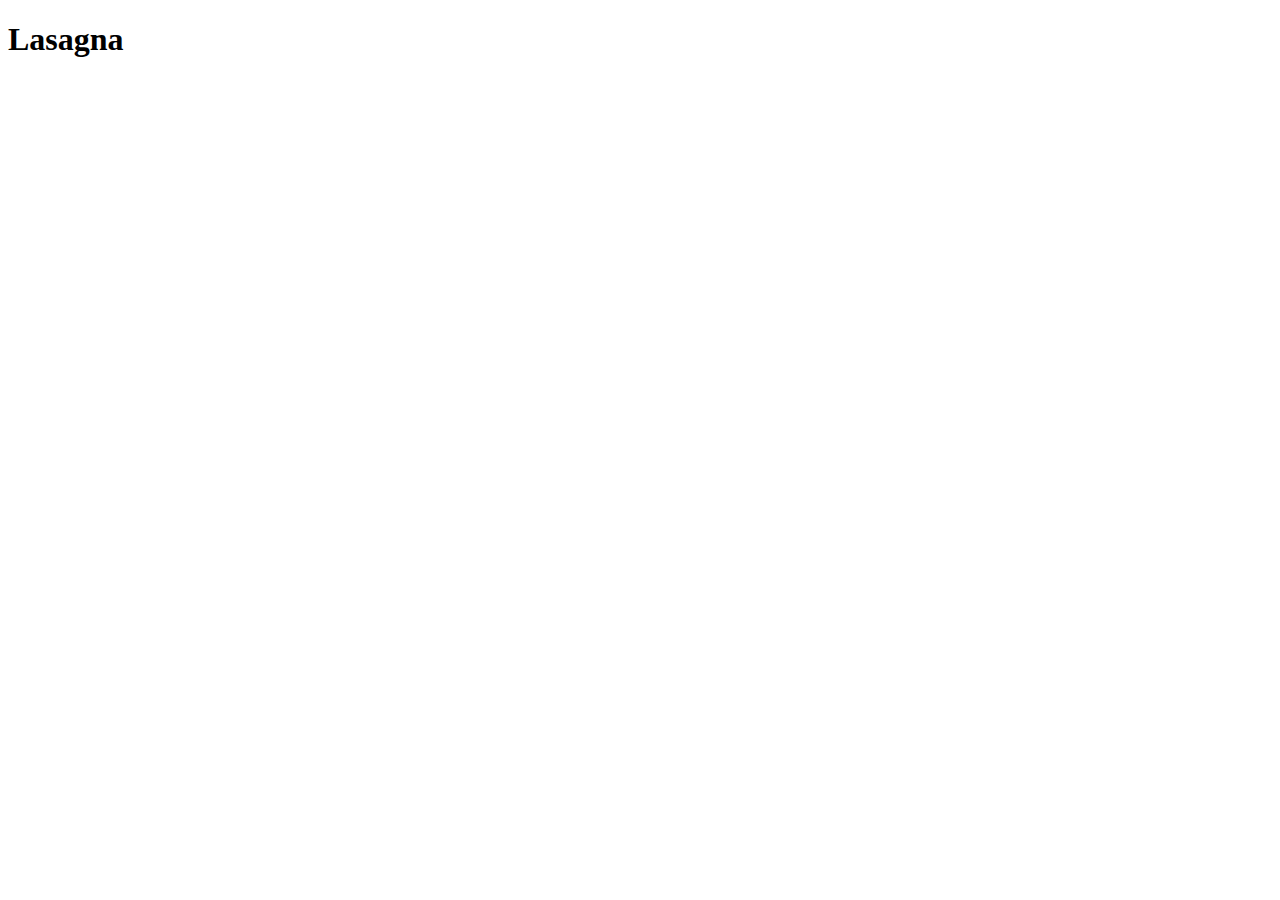
==== recipes/lasagna.html @ 82b7a61a "Add recipes directory and lasagna page in recipes directory. Add link to lasagna page in index" ====
<!DOCTYPE html>
<html lang="en">
<head>
    <meta charset="UTF-8">
    <meta http-equiv="X-UA-Compatible" content="IE=edge">
    <meta name="viewport" content="width=device-width, initial-scale=1.0">
    <title>Lasagna Recipe</title>
</head>
<body>
    <h1>Lasagna</h1>
</body>
</html>
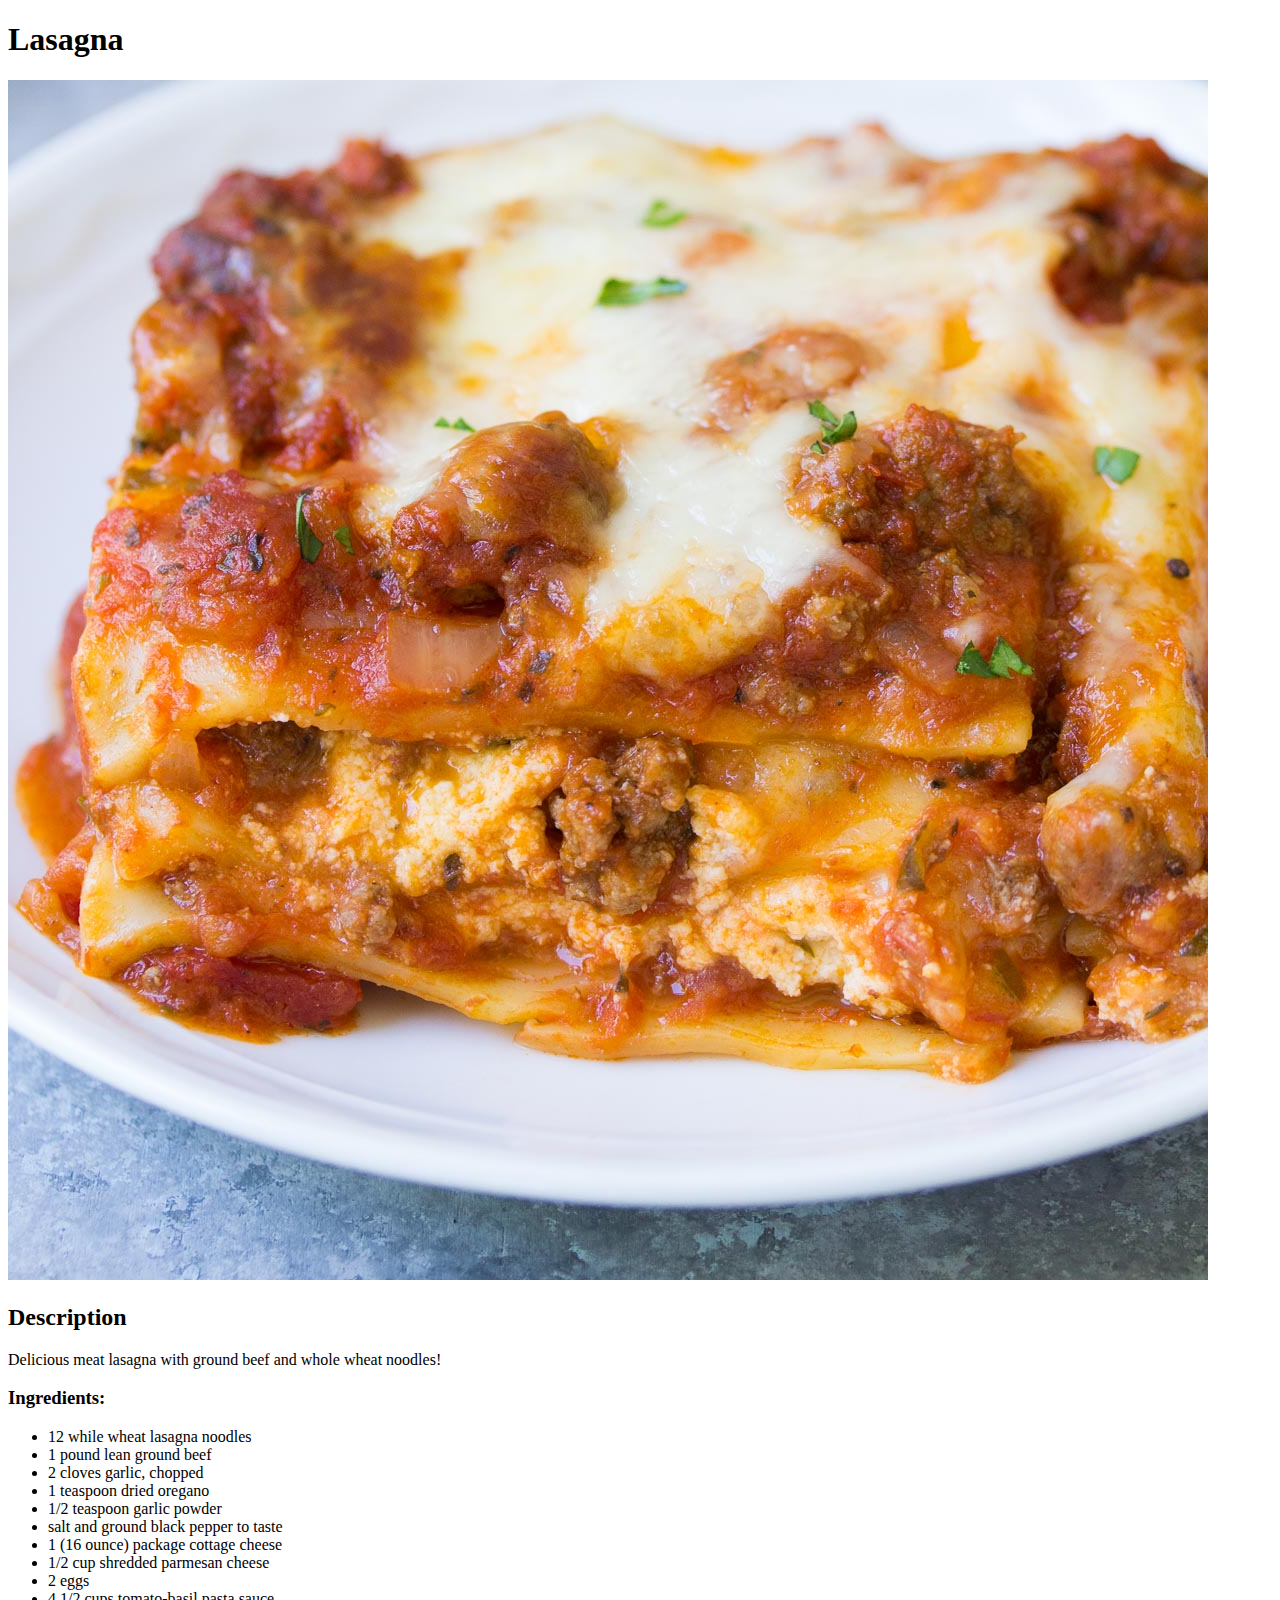
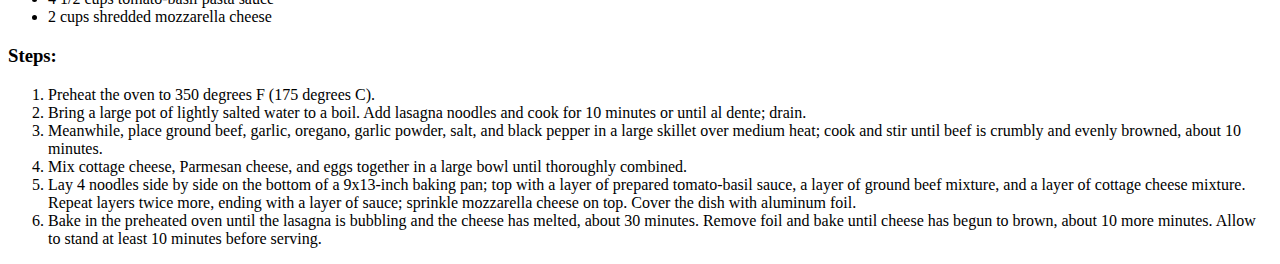
==== commit 9cec2ad5: "Add content to lasagna page" ====
--- a/recipes/lasagna.html
+++ b/recipes/lasagna.html
@@ -8,5 +8,31 @@
 </head>
 <body>
     <h1>Lasagna</h1>
+    <img src="/img/lasagna.jpeg" alt="Image of meat lasagna">
+    <h2>Description</h2>
+    <p>Delicious meat lasagna with ground beef and whole wheat noodles!</p>
+    <h3>Ingredients:</h3>
+    <ul>
+        <li>12 while wheat lasagna noodles</li>
+        <li>1 pound lean ground beef</li>
+        <li>2 cloves garlic, chopped</li>
+        <li>1 teaspoon dried oregano</li>
+        <li>1/2 teaspoon garlic powder</li>
+        <li>salt and ground black pepper to taste</li>
+        <li>1 (16 ounce) package cottage cheese</li>
+        <li>1/2 cup shredded parmesan cheese</li>
+        <li>2 eggs</li>
+        <li>4 1/2 cups tomato-basil pasta sauce</li>
+        <li>2 cups shredded mozzarella cheese</li>
+    </ul>
+    <h3>Steps:</h3>
+    <ol>
+        <li>Preheat the oven to 350 degrees F (175 degrees C).</li>
+        <li>Bring a large pot of lightly salted water to a boil. Add lasagna noodles and cook for 10 minutes or until al dente; drain.</li>
+        <li>Meanwhile, place ground beef, garlic, oregano, garlic powder, salt, and black pepper in a large skillet over medium heat; cook and stir until beef is crumbly and evenly browned, about 10 minutes.</li>
+        <li>Mix cottage cheese, Parmesan cheese, and eggs together in a large bowl until thoroughly combined.</li>
+        <li>Lay 4 noodles side by side on the bottom of a 9x13-inch baking pan; top with a layer of prepared tomato-basil sauce, a layer of ground beef mixture, and a layer of cottage cheese mixture. Repeat layers twice more, ending with a layer of sauce; sprinkle mozzarella cheese on top. Cover the dish with aluminum foil.</li>
+        <li>Bake in the preheated oven until the lasagna is bubbling and the cheese has melted, about 30 minutes. Remove foil and bake until cheese has begun to brown, about 10 more minutes. Allow to stand at least 10 minutes before serving.</li>
+    </ol>
 </body>
 </html>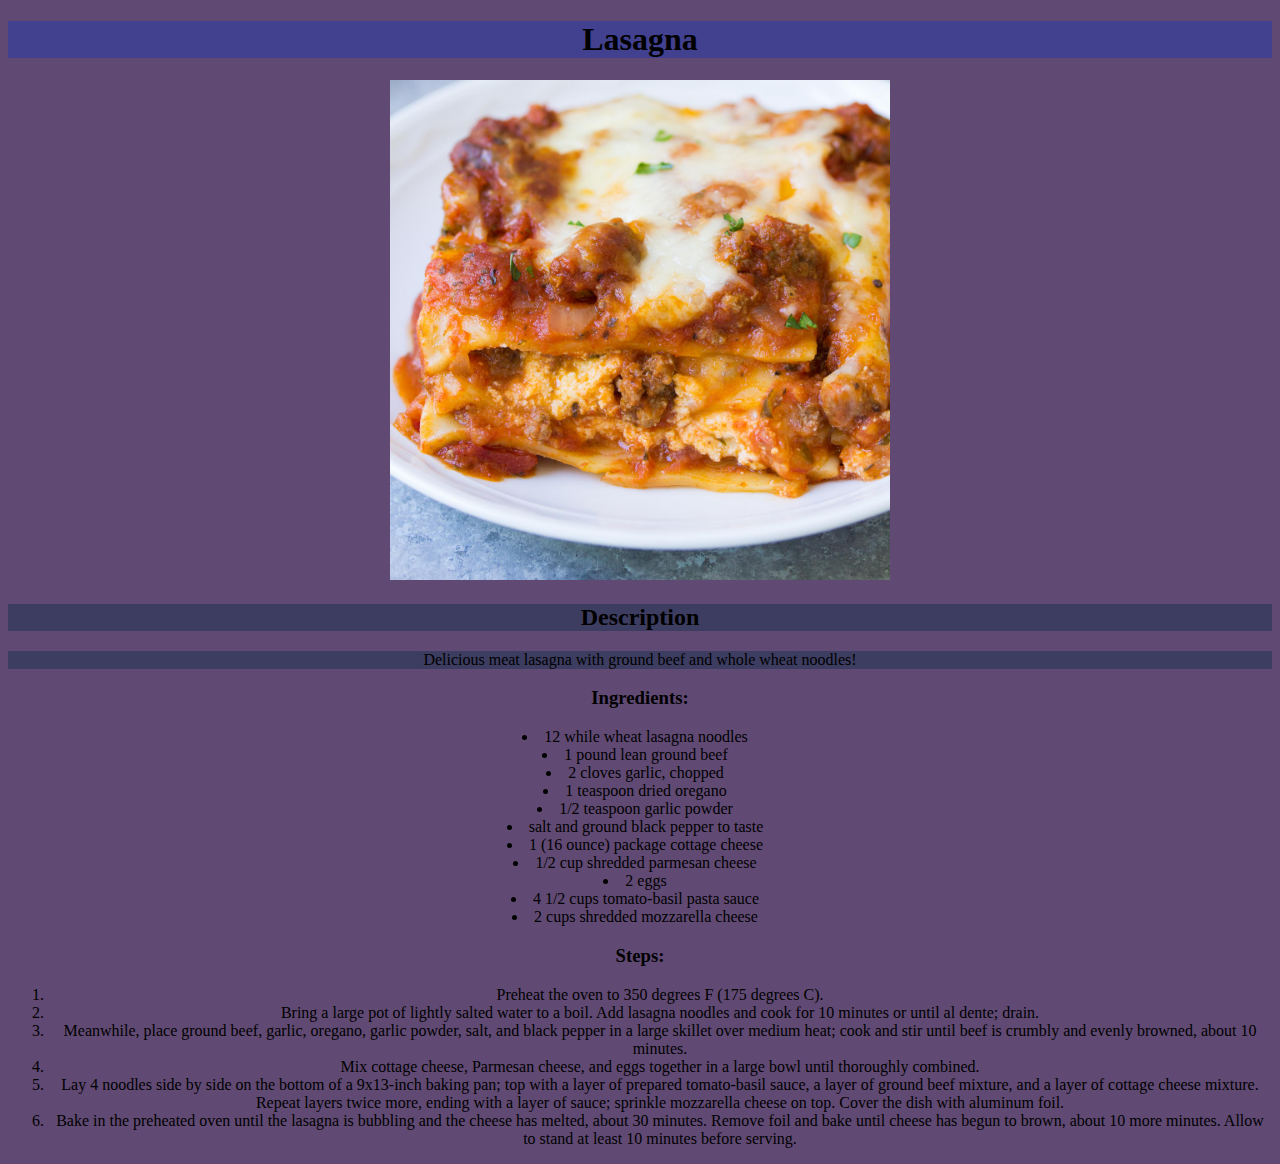
==== commit 78654587: "Add styles to pages" ====
--- a/recipes/lasagna.html
+++ b/recipes/lasagna.html
@@ -4,11 +4,12 @@
     <meta charset="UTF-8">
     <meta http-equiv="X-UA-Compatible" content="IE=edge">
     <meta name="viewport" content="width=device-width, initial-scale=1.0">
+    <link rel="stylesheet" href="../styles.css">
     <title>Lasagna Recipe</title>
 </head>
 <body>
     <h1>Lasagna</h1>
-    <img src="/img/lasagna.jpeg" alt="Image of meat lasagna">
+    <img class="lasagna-img" src="/img/lasagna.jpeg" alt="Image of meat lasagna">
     <h2>Description</h2>
     <p>Delicious meat lasagna with ground beef and whole wheat noodles!</p>
     <h3>Ingredients:</h3>
--- a/styles.css
+++ b/styles.css
@@ -0,0 +1,42 @@
+*{
+    text-align: center;
+    font-family: 'Times New Roman', Times, serif;
+    
+}
+body{
+    background-color: rgb(96, 74, 116);
+}
+a{
+    background-color: rgb(68, 128, 128);
+    color: black;
+    font-size: 32px;
+}
+h1{
+    background-color: rgb(65, 65, 144);
+}
+h2{
+    background-color: rgb(61, 61, 97);
+}
+p{
+    background-color: rgb(61, 61, 97);
+}
+ul{
+    list-style-position: inside;
+    margin-right: 50px;
+}
+ol{
+    text-align: left;
+}
+
+.pizza-img{
+    height: auto;
+    width: 500px;
+}
+.poundcake-img{
+    height: auto;
+    width: 500px;
+}
+.lasagna-img{
+    height: auto;
+    width: 500px;
+}